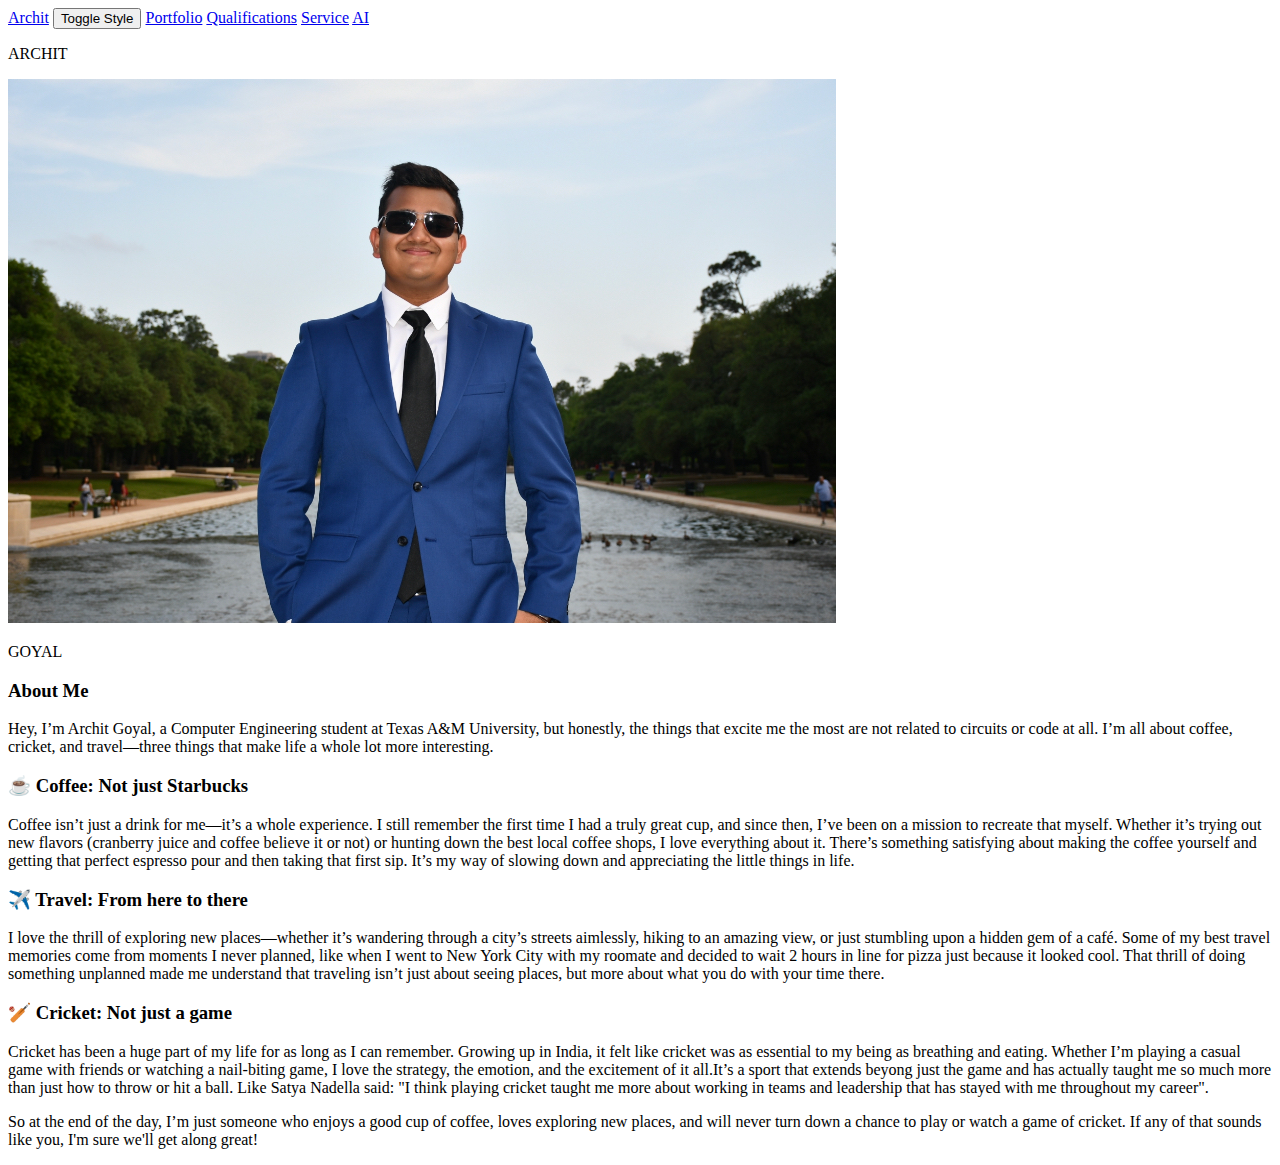
==== index.html @ 461efff4 "I also added an about me section, just updated the grammar too:" ====
<!DOCTYPE html>
<html>
<head>
    <!-- <link rel="stylesheet" href="style2.css"> -->
    <link id="mainStyleSheet" rel="stylesheet" href="style.css" />
</head>
<body class="index-body">
    <div class="index-navbar">
        <a href="index.html" class="index-logo">Archit</a>
        <button class="toggle-button" onclick="toggleStyleSheet()" type="button">Toggle Style</button>
        <a href="portfolio.html" class="index-pages">Portfolio</a>
        <a href="qualifications.html" class="index-pages">Qualifications</a>
        <a href="service.html" class="index-pages">Service</a>
        <a href="genai.html" class="index-pages">AI</a>
    </div>
    
    <div class="index-image-container">
        <p class="index-text">ARCHIT</p>
        <img src="IMG_1133.jpg" alt="Description of image">
        <p class="index-text">GOYAL</p>
    </div>

    <!-- <button onclick="toggleStyleSheet()" type="button">Toggle Style</button> -->

    <div class="index-about-me-section">
        <h3>About Me</h3>
        <p>
            Hey, I’m Archit Goyal, a Computer Engineering student at Texas A&M University, but honestly, the things that excite me the most are not related to circuits or code at all. I’m all about coffee, cricket, and travel—three things that make life a whole lot more interesting.
        </p>
        <h3>☕ Coffee: Not just Starbucks</h3>
        <p>
            Coffee isn’t just a drink for me—it’s a whole experience. I still remember the first time I had a truly great cup, and since then, I’ve been on a mission to recreate that myself. Whether it’s trying out new flavors (cranberry juice and coffee believe it or not) or hunting down the best local coffee shops, I love everything about it. There’s something satisfying about making the coffee yourself and getting that perfect espresso pour and then taking that first sip. It’s my way of slowing down and appreciating the little things in life.
        </p>
        <h3> ✈️ Travel: From here to there</h3>
        <p>
            I love the thrill of exploring new places—whether it’s wandering through a city’s streets aimlessly, hiking to an amazing view, or just stumbling upon a hidden gem of a café. Some of my best travel memories come from moments I never planned, like when I went to New York City with my roomate and decided to wait 2 hours in line for pizza just because it looked cool. That thrill of doing something unplanned made me understand that traveling isn’t just about seeing places, but more about what you do with your time there.
        </p>
        <h3>🏏 Cricket: Not just a game</h3>
        <p>
            
            Cricket has been a huge part of my life for as long as I can remember. Growing up in India, it felt like cricket was as essential to my being as breathing and eating. Whether I’m playing a casual game with friends or watching a nail-biting game, I love the strategy, the emotion, and the excitement of it all.It’s a sport that extends beyong just the game and has actually taught me so much more than just how to throw or hit a ball. Like Satya Nadella said: "I think playing cricket taught me more about working in teams and leadership that has stayed with me throughout my career".        </p>
        <p>
            So at the end of the day, I’m just someone who enjoys a good cup of coffee, loves exploring new places, and will never turn down a chance to play or watch a game of cricket. If any of that sounds like you, I'm sure we'll get along great!    
        </p>
    </div>

    <script src="test.js"></script>
</body>
</html>
---- style2.css ----
/* INDEX.HTML */
.index-body {
    margin: 0;
    height: 100vh;
    text-align: center;
    background-image: url('nebula.jpg'); 
    background-size: cover;
    background-position: center;
}

.index-navbar {
    position: fixed;
    top: 0;
    left: 0;
    width: 140px;
    height: 100vh; 
    padding: 10px 0;
    z-index: 1000;
    display: flex;
    flex-direction: column; 
    justify-content: flex-start; 
    align-items: center;
}

.index-pages {
    color: white;
    font-size: 25px;
    margin: 100px 0; 
    text-decoration: none;
    font-family: "Snell Roundhand", cursive;
}

.index-logo {
    color: white;
    font-size: 45px;
    position: absolute;
    top: 20px;
    left: 20px;
    text-decoration: none;
    font-family: "Snell Roundhand", cursive;
}

.index-image-container {
    display: flex;
    align-items: center;
    justify-content: center;
    margin-top: 100px;
}

.index-image-container img {
    max-width: 600px;
    max-height: 600px;
    height: auto;
    border-radius: 50%;
}

.index-text {
    color: white;
    font-size: 40px;
    margin: 0 20px;
    font-family: "Times New Roman", serif;
    text-shadow: 2px 2px 4px rgba(0, 0, 0, 0.5);
}

.index-about-me-section {
    margin-top: 50px;
    padding: 20px;
    background-color: rgba(255, 255, 255, 0.1);
    border-radius: 10px;
    max-width: 1400px;
    margin-left: auto;
    margin-right: auto;
    text-align: center;
    background-size: cover;
    background-position: center;
}

.index-about-me-section h2 {
    color: white;
    font-size: 35px;
    font-family: "Snell Roundhand", cursive;
    margin-bottom: 20px;
}

.index-about-me-section h3 {
    color: white;
    font-size: 25px;
    font-family: "Times New Roman", serif;
    margin-bottom: 20px;
}

.index-about-me-section p {
    color: white;
    font-size: 20px;
    font-family: "Times New Roman", serif;
    line-height: 1.6;
}

/* PORTFOLIO.HTML */
.portfolio-body {
    margin: 0;
    height: 100vh;
    text-align: center;
    font-family: 'Times New Roman', Times, serif, sans-serif;
    background-image: url('nebula.jpg'); 
    background-size: cover;
    background-position: center;
}

.portfolio-logo {
    color: white;
    font-size: 45px;
    position: absolute;
    top: 20px;
    left: 20px;
    text-decoration: none;
    font-family: "Snell Roundhand", cursive;
}

.portfolio-navbar {
    position: fixed;
    top: 0;
    left: 0;
    width: 140px;
    height: 100vh; 
    margin-top: 65px;
    z-index: 1000;
    display: flex;
    flex-direction: column; 
    justify-content: flex-start; 
    align-items: center;
}

.portfolio-pages {
    color: white;
    font-size: 25px;
    margin: 100px 0; 
    text-decoration: none;
    font-family: "Snell Roundhand", cursive;
}

.portfolio-collage {
    display: flex;
    flex-wrap: wrap; 
    margin-top: 100px;
    margin-left: 350px;
    margin-right: 75px;
}

.portfolio-square {
    width: 40%; 
    height: 40vh; 
    display: flex;
    justify-content: center;
    align-items: center;
    color: white;
    font-size: 20px;
    background-color: rgba(255, 255, 255, 0.035);
    overflow: hidden;
}
.portfolio-square img {
    width: 100%;
    height: 100%;
    object-fit: cover;
}

.portfolio-projects-title {
    color: white;
    font-size: 40px;
    font-family: "Snell Roundhand", cursive;
    margin-top: 100px;
    margin-bottom: 20px;
    text-align: center;
    width: 100%;
    text-shadow: 2px 2px 4px rgba(0, 0, 0, 0.5);
}

/* QUALIFICATIONS.HTML */
.qualifications-body {
    margin: 0;
    height: 100vh;
    display: flex;
    font-family: Arial, sans-serif;
    background-image: url('nebula.jpg');
    background-size: cover;
    background-position: center;
    flex-direction: row-reverse; 
}

.qualifications-left-side {
    flex: 1;
    padding: 20px;
    overflow-y: auto;
}

.qualifications-right-side {
    flex: 1;
    background-color: #000000;
    padding-top: 0px;
    display: flex;
    align-items: center;
    justify-content: center;
    margin-left: 200px;
    margin-right: 40px;}

.qualifications-navbar {
    position: fixed;
    top: 0;
    left: 0;
    width: 140px;
    /* margin-top: 65px; */
    height: 100vh; 
    z-index: 1000;
    display: flex;
    flex-direction: column; 
    justify-content: flex-start; 
    align-items: center;
}

.qualifications-pages {
    color: white;
    font-size: 25px;
    margin: 50px 0; 
    text-decoration: none;
    font-family: "Snell Roundhand", cursive;
}

.qualifications-logo {
    color: white;
    font-size: 45px;
    position: fixed;
    top: 20px;
    left: 20px;
    text-decoration: none;
    font-family: "Snell Roundhand", cursive;
    z-index: 9999;
}

.qualifications-iframe {
    width: 100%;
    height: 100vh;
    border: none;
}

.qualifications-left-side h1 {
    font-size: 32px;
    margin-bottom: 20px;
    color: #fffdd0;
    text-align: center;
}

.qualifications-left-side h2 {
    font-size: 24px;
    margin-top: 30px;
    margin-bottom: 10px;
    color: #fffdd0;
    padding-bottom: 5px;
    
}

.qualifications-left-side p {
    font-size: 16px;
    line-height: 1.6;
    color: #fffdd0;
}

.qualifications-left-side ul {
    list-style-type: none;
    padding: 0;
}

.qualifications-left-side ul li {
    margin-bottom: 10px;
    font-size: 16px;
    color: #FFFDD0;

}

.qualifications-left-side ul li strong {
    color: #FFFDD0;
}

/* SERVICE.HTML */
.service-body {
    margin: 0;
    height: 100vh;
    text-align: center;
    font-family: 'Times New Roman', Times, serif, sans-serif;
    background-image: url('nebula.jpg');
    background-size: cover;
    background-position: center;
}

.service-logo {
    color: white;
    font-size: 45px;
    position: absolute;
    top: 20px;
    left: 20px;
    text-decoration: none;
    font-family: "Snell Roundhand", cursive;
}

.service-navbar {
    position: fixed;
    top: 0;
    left: 0;
    width: 140px;
    height: 100vh; 
    padding: 10px 0;
    z-index: 1000;
    margin-top: 100px;
    display: flex;
    flex-direction: column; 
    justify-content: flex-start; 
    align-items: center;
}

.service-pages {
    color: white;
    font-size: 25px;
    margin: 100px 0; 
    text-decoration: none;
    font-family: "Snell Roundhand", cursive;
}

.service-collage {
    display: flex;
    flex-wrap: wrap; 
    margin-top: 100px;
    margin-left: 350px;
    margin-right: 75px;
}

.service-square {
    width: 40%; 
    height: 40vh;
    display: flex;
    justify-content: center;
    align-items: center;
    color: white;
    font-size: 20px;
    background-color: rgba(255, 255, 255, 0.035);
    overflow: hidden;
}

.service-square img {
    width: 100%;
    height: 100%;
    object-fit: cover;
}

.service-square img {
    width: 100%;
    height: 100%;
    object-fit: cover;
}

.service-title {
    color: white;
    font-size: 40px;
    font-family: "Snell Roundhand", cursive;
    margin-top: 100px;
    margin-bottom: 20px;
    text-align: center;
    width: 100%;
}

/* GENAI.HTML */
.gen_ai-body {
    font-family: 'Arial', sans-serif;
    max-width: 1200px;
    margin: 0 auto;
    padding: 20px;
    background: linear-gradient(135deg, #f5f5f5 0%, #e0e0e0 100%);
    color: #2c1810;
}

.gen_ai-archit-logo {
    color: #4a2c2a;
    font-size: 45px;
    position: absolute;
    top: 25px;
    left: 20px;
    text-decoration: none;
    font-family: "Snell Roundhand", cursive;
}

.gen_ai-header {
    display: flex;
    justify-content: space-between;
    align-items: center;
    margin-bottom: 40px;
    height: 300px;
    position: relative;
}

.gen_ai-left-title {
    font-size: 4em;
    color: #4a2c2a;
    margin-left: 50px;
    text-shadow: 2px 2px 4px rgba(0,0,0,0.2);
}

.gen_ai-center-content {
    position: relative;
    width: 300px;
    height: 300px;
    display: flex;
    justify-content: center;
    align-items: center;
}

.gen_ai-logo {
    width: 200px;
    height: 200px;
    background: #654321;
    border-radius: 50%;
    display: flex;
    justify-content: center;
    align-items: center;
    box-shadow: 0 0 20px rgba(0,0,0,0.2);
    position: relative;
}

.gen_ai-logo img {
    width: 80%;
    height: 80%;
    border-radius: 50%;
}

.gen_ai-around-text {
    position: absolute;
    width: 100%;
    height: 100%;
    animation: rotate 10s linear infinite;
}

.gen_ai-around-text span {
    position: absolute;
    left: 50%;
    top: 0;
    transform-origin: 0 100px;
    font-size: 1.2em;
    color: #ffffff;
    font-weight: bold;
}

@keyframes rotate {
    from { transform: rotate(0deg); }
    to { transform: rotate(360deg); }
}

.gen_ai-right-title {
    font-size: 4em;
    color: #4a2c2a;
    margin-right: 50px;
    text-shadow: 2px 2px 4px rgba(0,0,0,0.2);
}

.gen_ai-map-container {
    position: relative;
    width: 100%;
    background: linear-gradient(135deg, #ffffff 0%, #f8f8f8 100%);
    padding: 30px;
    border-radius: 15px;
    box-shadow: 0 4px 20px rgba(0,0,0,0.1);
}

.gen_ai-map {
    width: 100%;
    height: 600px;
    border-radius: 10px;
    overflow: hidden;
    position: relative;
}

.gen_ai-map img {
    width: 100%;
    height: 100%;
    object-fit: cover;
}

.gen_ai-country {
    position: absolute;
    width: 12px;
    height: 12px;
    background: #8b4513;
    border-radius: 50%;
    cursor: pointer;
    transition: transform 0.3s, box-shadow 0.3s;
    box-shadow: 0 2px 5px rgba(0,0,0,0.2);
}

.gen_ai-country:hover {
    transform: scale(1.5);
    box-shadow: 0 4px 10px rgba(0,0,0,0.3);
}

.gen_ai-info-box {
    display: none;
    position: absolute;
    background: linear-gradient(135deg, #ffffff 0%, #f8f8f8 100%);
    padding: 15px;
    border-radius: 10px;
    box-shadow: 0 4px 15px rgba(0,0,0,0.15);
    max-width: 300px;
    z-index: 100;
    border: 2px solid #8b4513;
    font-size: 14px;
}

.gen_ai-info-box h3 {
    margin-top: 0;
    color: #4a2c2a;
    font-size: 1.2em;
    margin-bottom: 10px;
    border-bottom: 2px solid #8b4513;
    padding-bottom: 5px;
}

.gen_ai-info-box p {
    margin-bottom: 0;
    line-height: 1.4;
    color: #2c1810;
}

.gen_ai-prompt-instructions {
    margin-top: 40px;
    padding: 20px;
    background: linear-gradient(135deg, #ffffff 0%, #f8f8f8 100%);
    border-radius: 15px;
    box-shadow: 0 4px 20px rgba(0,0,0,0.1);
    border: 2px solid #8b4513;
}

.gen_ai-prompt-instructions h3 {
    margin-top: 0;
    color: #4a2c2a;
    font-size: 1.5em;
    margin-bottom: 15px;
    border-bottom: 2px solid #8b4513;
    padding-bottom: 10px;
}

.gen_ai-prompt-instructions ul {
    margin: 0;
    padding-left: 20px;
}

.gen_ai-prompt-instructions ul li {
    margin-bottom: 10px;
    font-size: 16px;
    line-height: 1.6;
    color: #2c1810;
}
.toggle-button {
    position: fixed;
    top: 20px;
    right: 20px;
    background-color: #fff;
    border: none;
    border-radius: 20px;
    padding: 10px 20px;
    cursor: pointer;
    font-size: 16px;
    font-family: "Snell Roundhand", cursive;
    box-shadow: 0 2px 5px rgba(0, 0, 0, 0.2);
    transition: background-color 0.3s;
}

.toggle-button:hover {
    background-color: #f0f0f0;
}
---- style.css ----
/* INDEX.HTML */
.index-body {
    margin: 0;
    height: 100vh;
    background-color: rgb(3, 3, 54);
    text-align: center;
}

.index-navbar {
    position: fixed;
    top: 0;
    left: 0;
    width: 100%;
    background-color: rgb(3, 3, 54);
    padding: 10px 0;
    z-index: 1000;
    display: flex;
    justify-content: center;
    align-items: center;
}

.index-pages {
    color: white;
    font-size: 25px;
    margin: 0 15px;
    text-decoration: none;
    font-family: "Snell Roundhand", cursive;
}

.index-logo {
    color: white;
    font-size: 45px;
    position: absolute;
    top: 20px;
    left: 20px;
    text-decoration: none;
    font-family: "Snell Roundhand", cursive;
}

.index-image-container {
    display: flex;
    align-items: center;
    justify-content: center;
    margin-top: 100px;
}

.index-image-container img {
    max-width: 600px;
    max-height: 600px;
    height: auto;
}

.index-text {
    color: white;
    font-size: 40px;
    margin: 0 20px;
    font-family: "Times New Roman", serif;
}


.index-about-me-section {
    margin-top: 50px;
    padding: 20px;
    background-color: rgba(255, 255, 255, 0.1);
    border-radius: 10px;
    max-width: 800px;
    margin-left: auto;
    margin-right: auto;
    text-align: center;
}

.index-about-me-section h2 {
    color: white;
    font-size: 35px;
    font-family: "Snell Roundhand", cursive;
    margin-bottom: 20px;
}

.index-about-me-section h3 {
    color: white;
    font-size: 25px;
    font-family: "Times New Roman", serif;
    margin-bottom: 20px;
}

.index-about-me-section p {
    color: white;
    font-size: 20px;
    font-family: "Times New Roman", serif;
    line-height: 1.6;
}


/* PORTFOLIO.HTML */
.portfolio-body {
    margin: 0;
    height: 100vh;
    background-color: rgb(3, 3, 54);
    text-align: center;
    font-family: 'Times New Roman', Times, serif, sans-serif;
}

.portfolio-logo {
    color: white;
    font-size: 45px;
    position: absolute;
    top: 20px;
    left: 20px;
    text-decoration: none;
    font-family: "Snell Roundhand", cursive;
}

.portfolio-pages {
    color: white;
    font-size: 25px;
    margin: 15px;
    text-decoration: none;
    font-family: "Snell Roundhand", cursive;
}

.portfolio-navbar {
    position: absolute;
    top: 20px;
    left: 50%;
    transform: translateX(-50%);
    display: flex;
    justify-content: center;
    align-items: center;
}

.portfolio-collage {
    display: flex;
    flex-wrap: wrap;
    justify-content: center;
    align-items: center;
    margin-top: 100px;
}

.portfolio-square {
    width: 30%;
    height: 30vh;
    display: flex;
    justify-content: center;
    align-items: center;
    color: white;
    font-size: 20px;
    background-color: rgba(255, 255, 255, 0.1);
    overflow: hidden;
}

.portfolio-square img {
    width: 100%;
    height: 100%;
    object-fit: cover;
}

.portfolio-projects-title {
    color: white;
    font-size: 40px;
    font-family: "Snell Roundhand", cursive;
    margin-top: 100px;
    margin-bottom: 20px;
    text-align: center;
    width: 100%;
}

/* QUALIFICATIONS.HTML */
.qualifications-body {
    margin: 0;
    height: 100vh;
    background-color: rgb(3, 3, 54);
    display: flex;
    font-family: Arial, sans-serif;
}

.qualifications-left-side {
    flex: 1;
    background-color: rgb(3, 3, 54);
    padding: 20px;
    color: white;
    overflow-y: auto;
}

.qualifications-right-side {
    flex: 1;
    background-color: #FFFDD0;
    padding-top: 35px;
    margin: 0 0 0 0;
    margin-top: 30 p;
    display: flex;
    align-items: center;
    justify-content: center;
}

.qualifications-navbar {
    position: fixed;
    top: 0;
    left: 0;
    width: 100%;
    background-color: rgb(3, 3, 54);
    padding: 10px 0;
    z-index: 1000;
    display: flex;
    justify-content: center;
    align-items: center;
}

.qualifications-pages {
    color: white;
    font-size: 25px;
    margin: 0 15px;
    text-decoration: none;
    font-family: "Snell Roundhand", cursive;
}

.qualifications-logo {
    color: white;
    font-size: 45px;
    position: fixed;
    top: 20px;
    left: 20px;
    text-decoration: none;
    font-family: "Snell Roundhand", cursive;
    z-index: 1001;
}

.qualifications-iframe {
    width: 100%;
    height: 100vh;
    border: none;
}

.qualifications-left-side h1 {
    font-size: 32px;
    margin-bottom: 20px;
    color: #FFFDD0;
    text-align: center;
}

.qualifications-left-side h2 {
    font-size: 24px;
    margin-top: 30px;
    margin-bottom: 10px;
    color: #FFFDD0;
    border-bottom: 2px solid #FFFDD0;
    padding-bottom: 5px;
}

.qualifications-left-side p {
    font-size: 16px;
    line-height: 1.6;
    color: white;
}

.qualifications-left-side ul {
    list-style-type: none;
    padding: 0;
}

.qualifications-left-side ul li {
    margin-bottom: 10px;
    font-size: 16px;
    color: white;
}

.qualifications-left-side ul li strong {
    color: #FFFDD0;
}

/* SERVICE.HTML */
.service-body {
    margin: 0;
    height: 100vh;
    background-color: rgb(3, 3, 54);
    text-align: center;
    font-family: 'Times New Roman', Times, serif, sans-serif;
}

.service-logo {
    color: white;
    font-size: 45px;
    position: absolute;
    top: 20px;
    left: 20px;
    text-decoration: none;
    font-family: "Snell Roundhand", cursive;
}

.service-pages {
    color: white;
    font-size: 25px;
    margin: 15px;
    text-decoration: none;
    font-family: "Snell Roundhand", cursive;
}

.service-navbar {
    position: absolute;
    top: 20px;
    left: 50%;
    transform: translateX(-50%);
    display: flex;
    justify-content: center;
    align-items: center;
}

.service-collage {
    display: flex;
    flex-wrap: wrap;
    justify-content: center;
    align-items: center;
    margin-top: 150px;
}

.service-square {
    width: 30%;
    height: 30vh;
    display: flex;
    justify-content: center;
    align-items: center;
    color: white;
    font-size: 20px;
    background-color: rgba(255, 255, 255, 0.1);
    overflow: hidden;
}

.service-square img {
    width: 100%;
    height: 100%;
    object-fit: cover;
}

.service-title {
    color: white;
    font-size: 40px;
    font-family: "Snell Roundhand", cursive;
    margin-top: 100px;
    margin-bottom: 20px;
    text-align: center;
    width: 100%;
}

/* GENAI.HTML */
.gen_ai-body {
    font-family: 'Arial', sans-serif;
    max-width: 1200px;
    margin: 0 auto;
    padding: 20px;
    background: linear-gradient(135deg, #f5f5f5 0%, #e0e0e0 100%);
    color: #2c1810;
}

.gen_ai-archit-logo {
    color: #4a2c2a;
    font-size: 45px;
    position: absolute;
    top: 25px;
    left: 20px;
    text-decoration: none;
    font-family: "Snell Roundhand", cursive;
}

.gen_ai-header {
    display: flex;
    justify-content: space-between;
    align-items: center;
    margin-bottom: 40px;
    height: 300px;
    position: relative;
}

.gen_ai-left-title {
    font-size: 4em;
    color: #4a2c2a;
    margin-left: 50px;
    text-shadow: 2px 2px 4px rgba(0,0,0,0.2);
}

.gen_ai-center-content {
    position: relative;
    width: 300px;
    height: 300px;
    display: flex;
    justify-content: center;
    align-items: center;
}

.gen_ai-logo {
    width: 200px;
    height: 200px;
    background: #654321;
    border-radius: 50%;
    display: flex;
    justify-content: center;
    align-items: center;
    box-shadow: 0 0 20px rgba(0,0,0,0.2);
    position: relative;
}

.gen_ai-logo img {
    width: 80%;
    height: 80%;
    border-radius: 50%;
}

.gen_ai-around-text {
    position: absolute;
    width: 100%;
    height: 100%;
    animation: rotate 10s linear infinite;
}

.gen_ai-around-text span {
    position: absolute;
    left: 50%;
    top: 0;
    transform-origin: 0 100px;
    font-size: 1.2em;
    color: #ffffff;
    font-weight: bold;
}

@keyframes rotate {
    from { transform: rotate(0deg); }
    to { transform: rotate(360deg); }
}

.gen_ai-right-title {
    font-size: 4em;
    color: #4a2c2a;
    margin-right: 50px;
    text-shadow: 2px 2px 4px rgba(0,0,0,0.2);
}

.gen_ai-map-container {
    position: relative;
    width: 100%;
    background: linear-gradient(135deg, #ffffff 0%, #f8f8f8 100%);
    padding: 30px;
    border-radius: 15px;
    box-shadow: 0 4px 20px rgba(0,0,0,0.1);
}

.gen_ai-map {
    width: 100%;
    height: 600px;
    border-radius: 10px;
    overflow: hidden;
    position: relative;
}

.gen_ai-map img {
    width: 100%;
    height: 100%;
    object-fit: cover;
}

.gen_ai-country {
    position: absolute;
    width: 12px;
    height: 12px;
    background: #8b4513;
    border-radius: 50%;
    cursor: pointer;
    transition: transform 0.3s, box-shadow 0.3s;
    box-shadow: 0 2px 5px rgba(0,0,0,0.2);
}

.gen_ai-country:hover {
    transform: scale(1.5);
    box-shadow: 0 4px 10px rgba(0,0,0,0.3);
}

.gen_ai-info-box {
    display: none;
    position: absolute;
    background: linear-gradient(135deg, #ffffff 0%, #f8f8f8 100%);
    padding: 15px;
    border-radius: 10px;
    box-shadow: 0 4px 15px rgba(0,0,0,0.15);
    max-width: 300px;
    z-index: 100;
    border: 2px solid #8b4513;
    font-size: 14px;
}

.gen_ai-info-box h3 {
    margin-top: 0;
    color: #4a2c2a;
    font-size: 1.2em;
    margin-bottom: 10px;
    border-bottom: 2px solid #8b4513;
    padding-bottom: 5px;
}

.gen_ai-info-box p {
    margin-bottom: 0;
    line-height: 1.4;
    color: #2c1810;
}

.gen_ai-prompt-instructions {
    margin-top: 40px;
    padding: 20px;
    background: linear-gradient(135deg, #ffffff 0%, #f8f8f8 100%);
    border-radius: 15px;
    box-shadow: 0 4px 20px rgba(0,0,0,0.1);
    border: 2px solid #8b4513;
}

.gen_ai-prompt-instructions h3 {
    margin-top: 0;
    color: #4a2c2a;
    font-size: 1.5em;
    margin-bottom: 15px;
    border-bottom: 2px solid #8b4513;
    padding-bottom: 10px;
}

.gen_ai-prompt-instructions ul {
    margin: 0;
    padding-left: 20px;
}

.gen_ai-prompt-instructions ul li {
    margin-bottom: 10px;
    font-size: 16px;
    line-height: 1.6;
    color: #2c1810;
}
.toggle-button {
    position: fixed;
    top: 20px;
    right: 20px;
    cursor: pointer;
    font-family: "Snell Roundhand", cursive;
    font-size: 15px;
}

.toggle-button:hover {
    background-color: #f0f0f0;
}
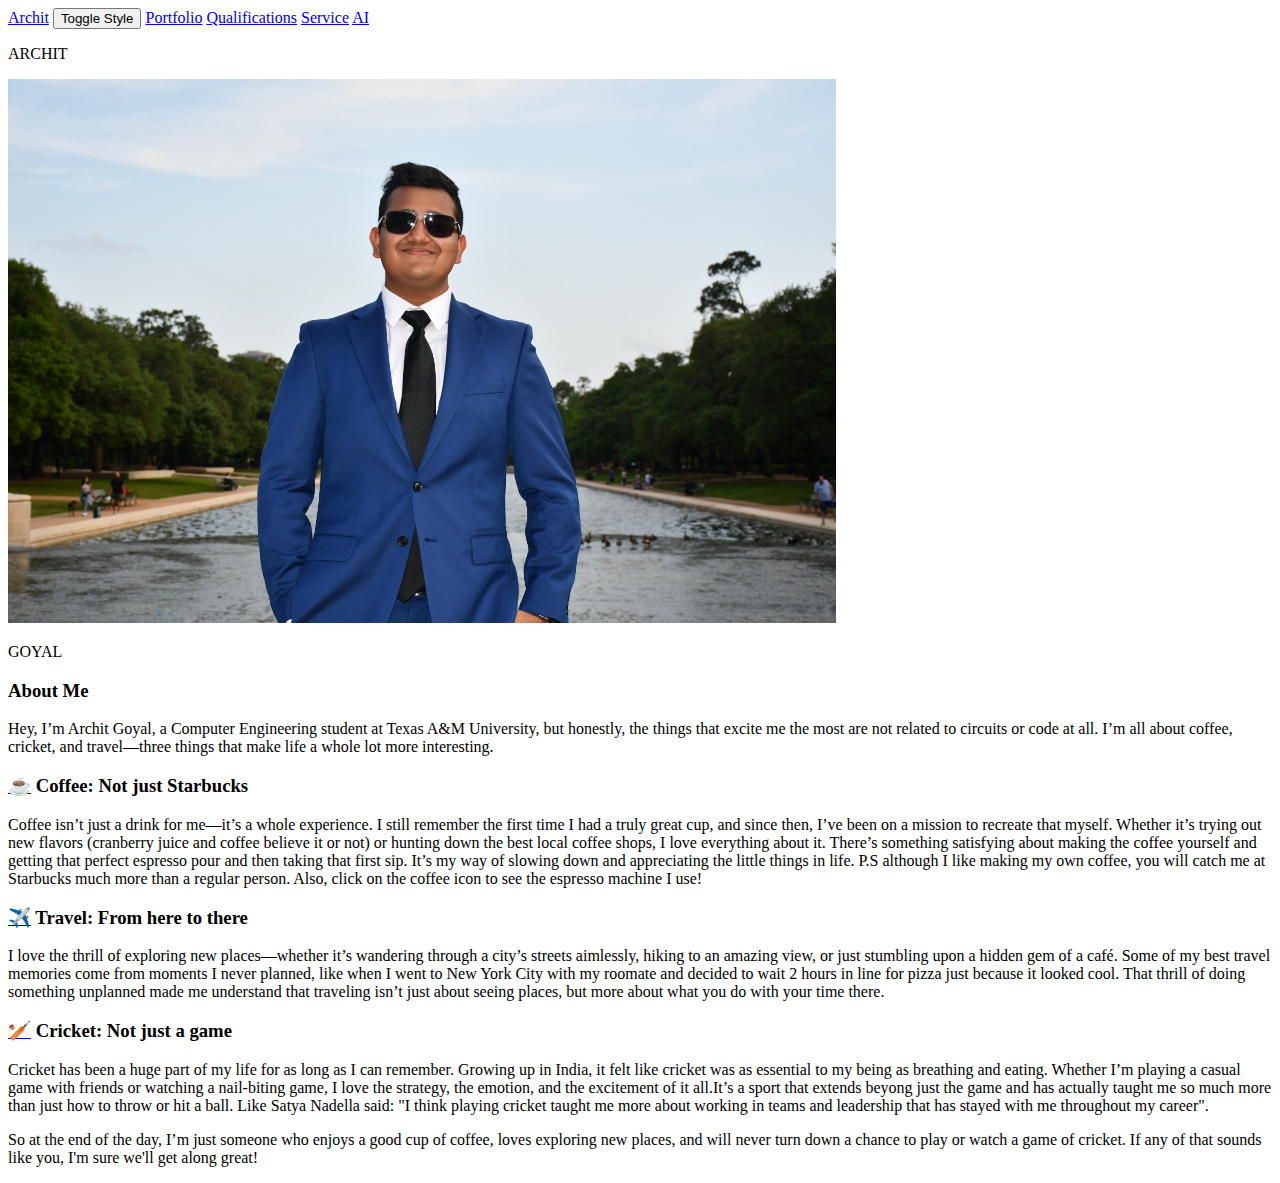
==== commit af0b90ca: "added a link to espresso machine and fixed coffee para" ====
--- a/index.html
+++ b/index.html
@@ -27,15 +27,15 @@
         <p>
             Hey, I’m Archit Goyal, a Computer Engineering student at Texas A&M University, but honestly, the things that excite me the most are not related to circuits or code at all. I’m all about coffee, cricket, and travel—three things that make life a whole lot more interesting.
         </p>
-        <h3>☕ Coffee: Not just Starbucks</h3>
+        <h3><a href="https://www.amazon.com/SUMSATY-Espresso-Stainless-Cappuccino-Machiato/dp/B0B6R6CKMK">☕</a> Coffee: Not just Starbucks</h3>
         <p>
-            Coffee isn’t just a drink for me—it’s a whole experience. I still remember the first time I had a truly great cup, and since then, I’ve been on a mission to recreate that myself. Whether it’s trying out new flavors (cranberry juice and coffee believe it or not) or hunting down the best local coffee shops, I love everything about it. There’s something satisfying about making the coffee yourself and getting that perfect espresso pour and then taking that first sip. It’s my way of slowing down and appreciating the little things in life.
+            Coffee isn’t just a drink for me—it’s a whole experience. I still remember the first time I had a truly great cup, and since then, I’ve been on a mission to recreate that myself. Whether it’s trying out new flavors (cranberry juice and coffee believe it or not) or hunting down the best local coffee shops, I love everything about it. There’s something satisfying about making the coffee yourself and getting that perfect espresso pour and then taking that first sip. It’s my way of slowing down and appreciating the little things in life. P.S although I like making my own coffee, you will catch me at Starbucks much more than a regular person. Also, click on the coffee icon to see the espresso machine I use!
         </p>
-        <h3> ✈️ Travel: From here to there</h3>
+        <h3><a href="https://www.starbucks.com/">✈️</a> Travel: From here to there</h3>
         <p>
             I love the thrill of exploring new places—whether it’s wandering through a city’s streets aimlessly, hiking to an amazing view, or just stumbling upon a hidden gem of a café. Some of my best travel memories come from moments I never planned, like when I went to New York City with my roomate and decided to wait 2 hours in line for pizza just because it looked cool. That thrill of doing something unplanned made me understand that traveling isn’t just about seeing places, but more about what you do with your time there.
         </p>
-        <h3>🏏 Cricket: Not just a game</h3>
+        <h3><a href="https://www.starbucks.com/">🏏</a> Cricket: Not just a game</h3>
         <p>
             
             Cricket has been a huge part of my life for as long as I can remember. Growing up in India, it felt like cricket was as essential to my being as breathing and eating. Whether I’m playing a casual game with friends or watching a nail-biting game, I love the strategy, the emotion, and the excitement of it all.It’s a sport that extends beyong just the game and has actually taught me so much more than just how to throw or hit a ball. Like Satya Nadella said: "I think playing cricket taught me more about working in teams and leadership that has stayed with me throughout my career".        </p>
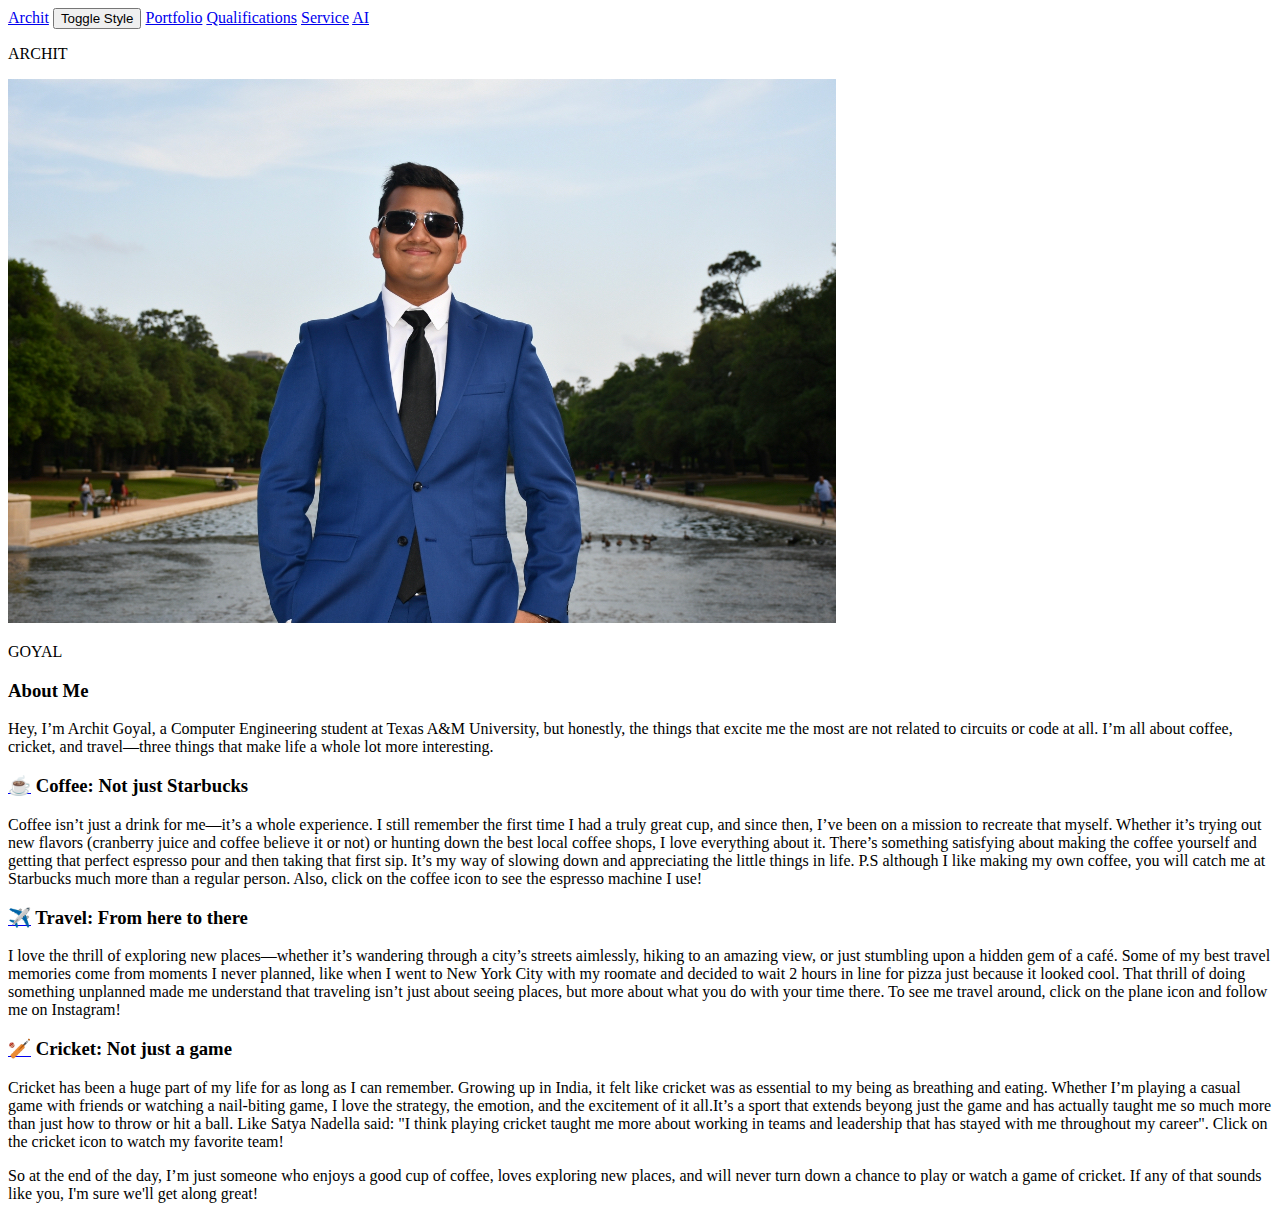
==== commit 2c893ea2: "added links and descriptions for the cricket and travel portions" ====
--- a/index.html
+++ b/index.html
@@ -31,14 +31,14 @@
         <p>
             Coffee isn’t just a drink for me—it’s a whole experience. I still remember the first time I had a truly great cup, and since then, I’ve been on a mission to recreate that myself. Whether it’s trying out new flavors (cranberry juice and coffee believe it or not) or hunting down the best local coffee shops, I love everything about it. There’s something satisfying about making the coffee yourself and getting that perfect espresso pour and then taking that first sip. It’s my way of slowing down and appreciating the little things in life. P.S although I like making my own coffee, you will catch me at Starbucks much more than a regular person. Also, click on the coffee icon to see the espresso machine I use!
         </p>
-        <h3><a href="https://www.starbucks.com/">✈️</a> Travel: From here to there</h3>
+        <h3><a href="https://www.instagram.com/thearchitgoyalll/?hl=en">✈️</a> Travel: From here to there</h3>
         <p>
-            I love the thrill of exploring new places—whether it’s wandering through a city’s streets aimlessly, hiking to an amazing view, or just stumbling upon a hidden gem of a café. Some of my best travel memories come from moments I never planned, like when I went to New York City with my roomate and decided to wait 2 hours in line for pizza just because it looked cool. That thrill of doing something unplanned made me understand that traveling isn’t just about seeing places, but more about what you do with your time there.
+            I love the thrill of exploring new places—whether it’s wandering through a city’s streets aimlessly, hiking to an amazing view, or just stumbling upon a hidden gem of a café. Some of my best travel memories come from moments I never planned, like when I went to New York City with my roomate and decided to wait 2 hours in line for pizza just because it looked cool. That thrill of doing something unplanned made me understand that traveling isn’t just about seeing places, but more about what you do with your time there. To see me travel around, click on the plane icon and follow me on Instagram! 
         </p>
-        <h3><a href="https://www.starbucks.com/">🏏</a> Cricket: Not just a game</h3>
+        <h3><a href="https://www.bcci.tv/">🏏</a> Cricket: Not just a game</h3>
         <p>
             
-            Cricket has been a huge part of my life for as long as I can remember. Growing up in India, it felt like cricket was as essential to my being as breathing and eating. Whether I’m playing a casual game with friends or watching a nail-biting game, I love the strategy, the emotion, and the excitement of it all.It’s a sport that extends beyong just the game and has actually taught me so much more than just how to throw or hit a ball. Like Satya Nadella said: "I think playing cricket taught me more about working in teams and leadership that has stayed with me throughout my career".        </p>
+            Cricket has been a huge part of my life for as long as I can remember. Growing up in India, it felt like cricket was as essential to my being as breathing and eating. Whether I’m playing a casual game with friends or watching a nail-biting game, I love the strategy, the emotion, and the excitement of it all.It’s a sport that extends beyong just the game and has actually taught me so much more than just how to throw or hit a ball. Like Satya Nadella said: "I think playing cricket taught me more about working in teams and leadership that has stayed with me throughout my career". Click on the cricket icon to watch my favorite team! </p>
         <p>
             So at the end of the day, I’m just someone who enjoys a good cup of coffee, loves exploring new places, and will never turn down a chance to play or watch a game of cricket. If any of that sounds like you, I'm sure we'll get along great!    
         </p>
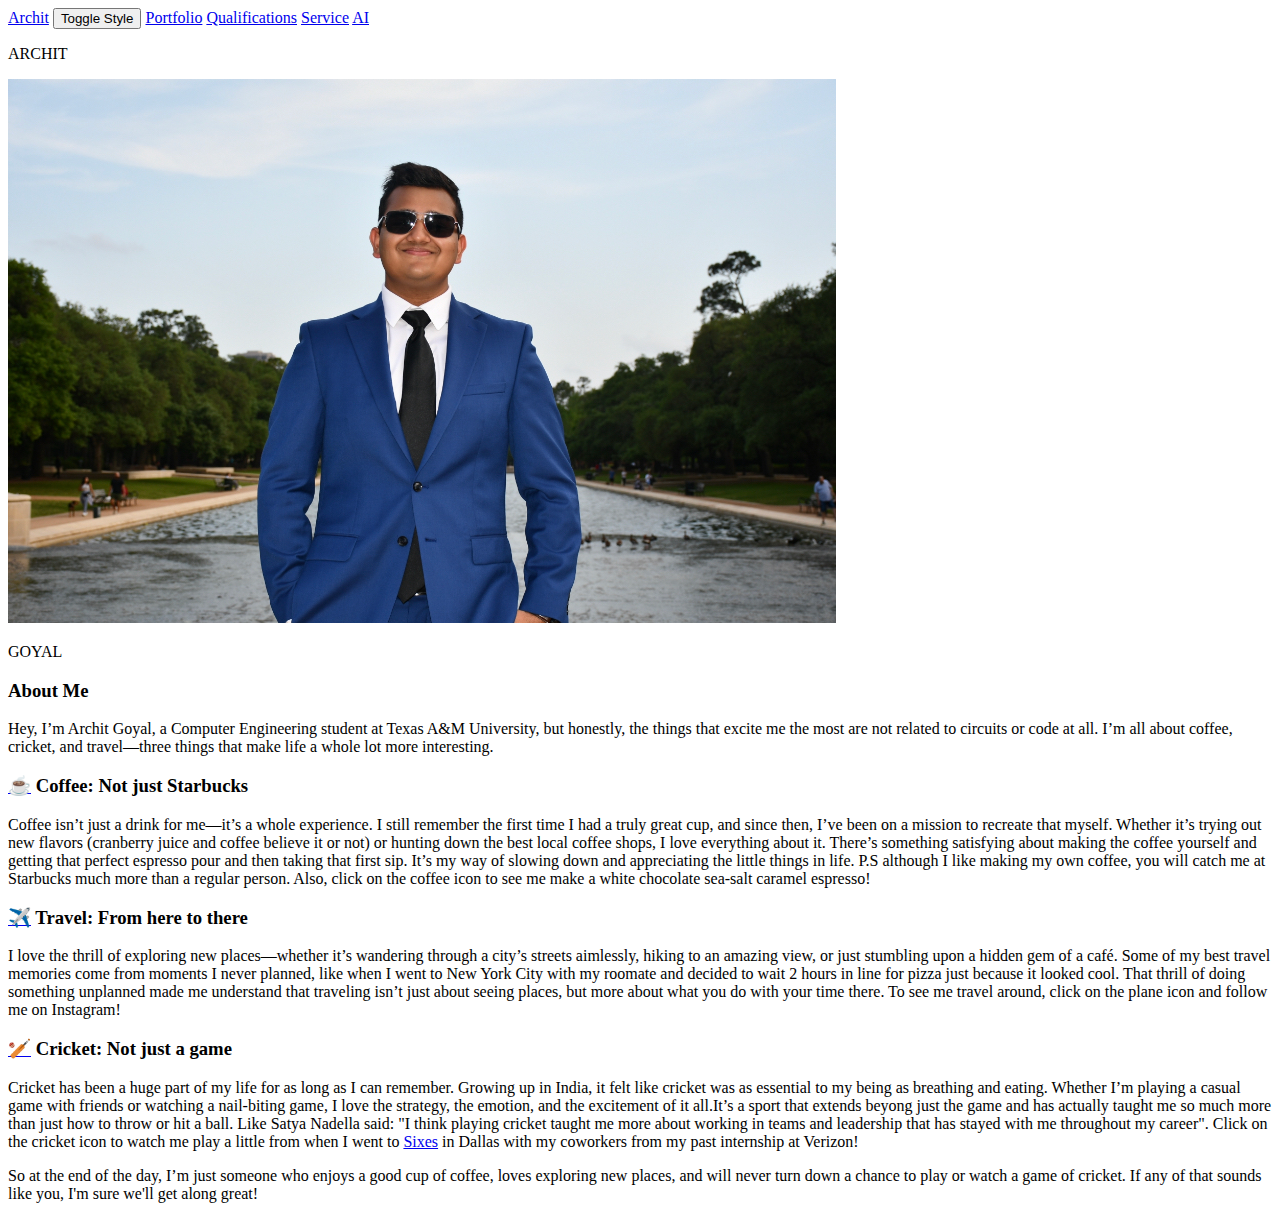
==== commit 1652ef0b: "added personalized vids to cricket" ====
--- a/index.html
+++ b/index.html
@@ -27,18 +27,18 @@
         <p>
             Hey, I’m Archit Goyal, a Computer Engineering student at Texas A&M University, but honestly, the things that excite me the most are not related to circuits or code at all. I’m all about coffee, cricket, and travel—three things that make life a whole lot more interesting.
         </p>
-        <h3><a href="https://www.amazon.com/SUMSATY-Espresso-Stainless-Cappuccino-Machiato/dp/B0B6R6CKMK">☕</a> Coffee: Not just Starbucks</h3>
+        <h3><a href="https://drive.google.com/file/d/1conn5EDStlwtukKr1Ay4EbEiVSvpVfpa/view?usp=sharing">☕</a> Coffee: Not just Starbucks</h3>
         <p>
-            Coffee isn’t just a drink for me—it’s a whole experience. I still remember the first time I had a truly great cup, and since then, I’ve been on a mission to recreate that myself. Whether it’s trying out new flavors (cranberry juice and coffee believe it or not) or hunting down the best local coffee shops, I love everything about it. There’s something satisfying about making the coffee yourself and getting that perfect espresso pour and then taking that first sip. It’s my way of slowing down and appreciating the little things in life. P.S although I like making my own coffee, you will catch me at Starbucks much more than a regular person. Also, click on the coffee icon to see the espresso machine I use!
+            Coffee isn’t just a drink for me—it’s a whole experience. I still remember the first time I had a truly great cup, and since then, I’ve been on a mission to recreate that myself. Whether it’s trying out new flavors (cranberry juice and coffee believe it or not) or hunting down the best local coffee shops, I love everything about it. There’s something satisfying about making the coffee yourself and getting that perfect espresso pour and then taking that first sip. It’s my way of slowing down and appreciating the little things in life. P.S although I like making my own coffee, you will catch me at Starbucks much more than a regular person. Also, click on the coffee icon to see me make a white chocolate sea-salt caramel espresso!
         </p>
         <h3><a href="https://www.instagram.com/thearchitgoyalll/?hl=en">✈️</a> Travel: From here to there</h3>
         <p>
             I love the thrill of exploring new places—whether it’s wandering through a city’s streets aimlessly, hiking to an amazing view, or just stumbling upon a hidden gem of a café. Some of my best travel memories come from moments I never planned, like when I went to New York City with my roomate and decided to wait 2 hours in line for pizza just because it looked cool. That thrill of doing something unplanned made me understand that traveling isn’t just about seeing places, but more about what you do with your time there. To see me travel around, click on the plane icon and follow me on Instagram! 
         </p>
-        <h3><a href="https://www.bcci.tv/">🏏</a> Cricket: Not just a game</h3>
+        <h3><a href="https://drive.google.com/file/d/1qnCRuxMhnIvbZvA7OS--y662_W_ZivZG/view?usp=sharing">🏏</a> Cricket: Not just a game</h3>
         <p>
             
-            Cricket has been a huge part of my life for as long as I can remember. Growing up in India, it felt like cricket was as essential to my being as breathing and eating. Whether I’m playing a casual game with friends or watching a nail-biting game, I love the strategy, the emotion, and the excitement of it all.It’s a sport that extends beyong just the game and has actually taught me so much more than just how to throw or hit a ball. Like Satya Nadella said: "I think playing cricket taught me more about working in teams and leadership that has stayed with me throughout my career". Click on the cricket icon to watch my favorite team! </p>
+            Cricket has been a huge part of my life for as long as I can remember. Growing up in India, it felt like cricket was as essential to my being as breathing and eating. Whether I’m playing a casual game with friends or watching a nail-biting game, I love the strategy, the emotion, and the excitement of it all.It’s a sport that extends beyong just the game and has actually taught me so much more than just how to throw or hit a ball. Like Satya Nadella said: "I think playing cricket taught me more about working in teams and leadership that has stayed with me throughout my career". Click on the cricket icon to watch me play a little from when I went to <a href="https://sixescricket.com/en-US/social-cricket">Sixes</a> in Dallas with my coworkers from my past internship at Verizon!</p>
         <p>
             So at the end of the day, I’m just someone who enjoys a good cup of coffee, loves exploring new places, and will never turn down a chance to play or watch a game of cricket. If any of that sounds like you, I'm sure we'll get along great!    
         </p>
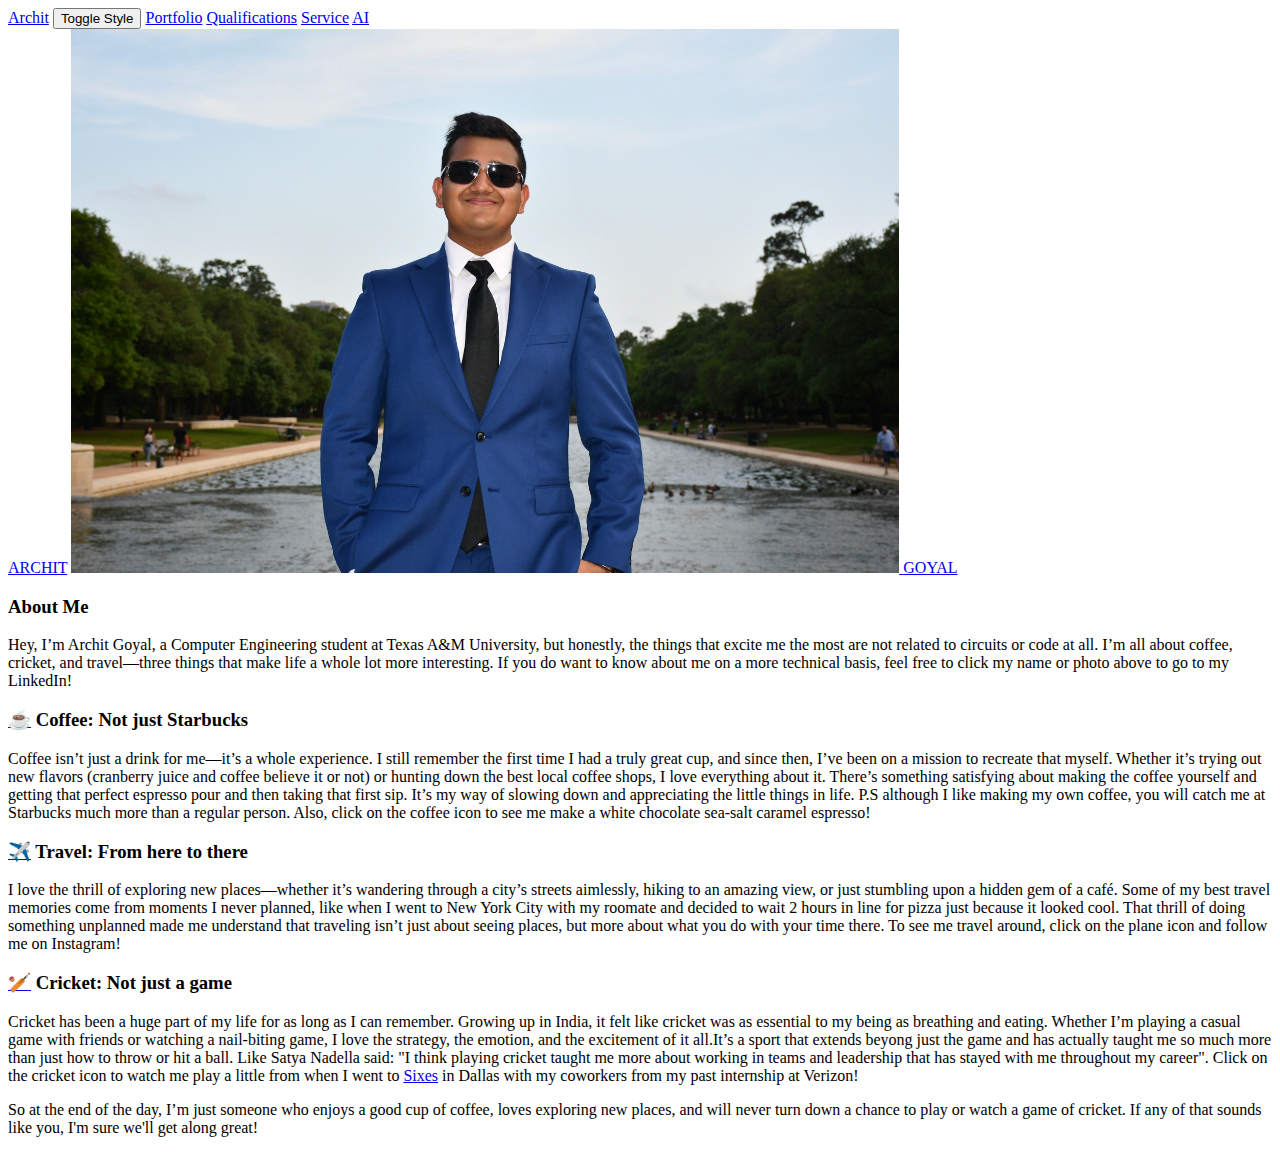
==== commit 56003705: "Added linkedin links" ====
--- a/index.html
+++ b/index.html
@@ -15,9 +15,11 @@
     </div>
     
     <div class="index-image-container">
-        <p class="index-text">ARCHIT</p>
-        <img src="IMG_1133.jpg" alt="Description of image">
-        <p class="index-text">GOYAL</p>
+        <a href="https://www.linkedin.com/in/architgoyal1025/" class="index-text">ARCHIT</a>
+        <a href="https://www.linkedin.com/in/architgoyal1025/" target="_blank">
+            <img src="IMG_1133.jpg" alt="Description of image">
+        </a>
+        <a href="https://www.linkedin.com/in/architgoyal1025/5" class="index-text">GOYAL</a>
     </div>
 
     <!-- <button onclick="toggleStyleSheet()" type="button">Toggle Style</button> -->
@@ -25,7 +27,7 @@
     <div class="index-about-me-section">
         <h3>About Me</h3>
         <p>
-            Hey, I’m Archit Goyal, a Computer Engineering student at Texas A&M University, but honestly, the things that excite me the most are not related to circuits or code at all. I’m all about coffee, cricket, and travel—three things that make life a whole lot more interesting.
+            Hey, I’m Archit Goyal, a Computer Engineering student at Texas A&M University, but honestly, the things that excite me the most are not related to circuits or code at all. I’m all about coffee, cricket, and travel—three things that make life a whole lot more interesting. If you do want to know about me on a more technical basis, feel free to click my name or photo above to go to my LinkedIn!
         </p>
         <h3><a href="https://drive.google.com/file/d/1conn5EDStlwtukKr1Ay4EbEiVSvpVfpa/view?usp=sharing">☕</a> Coffee: Not just Starbucks</h3>
         <p>
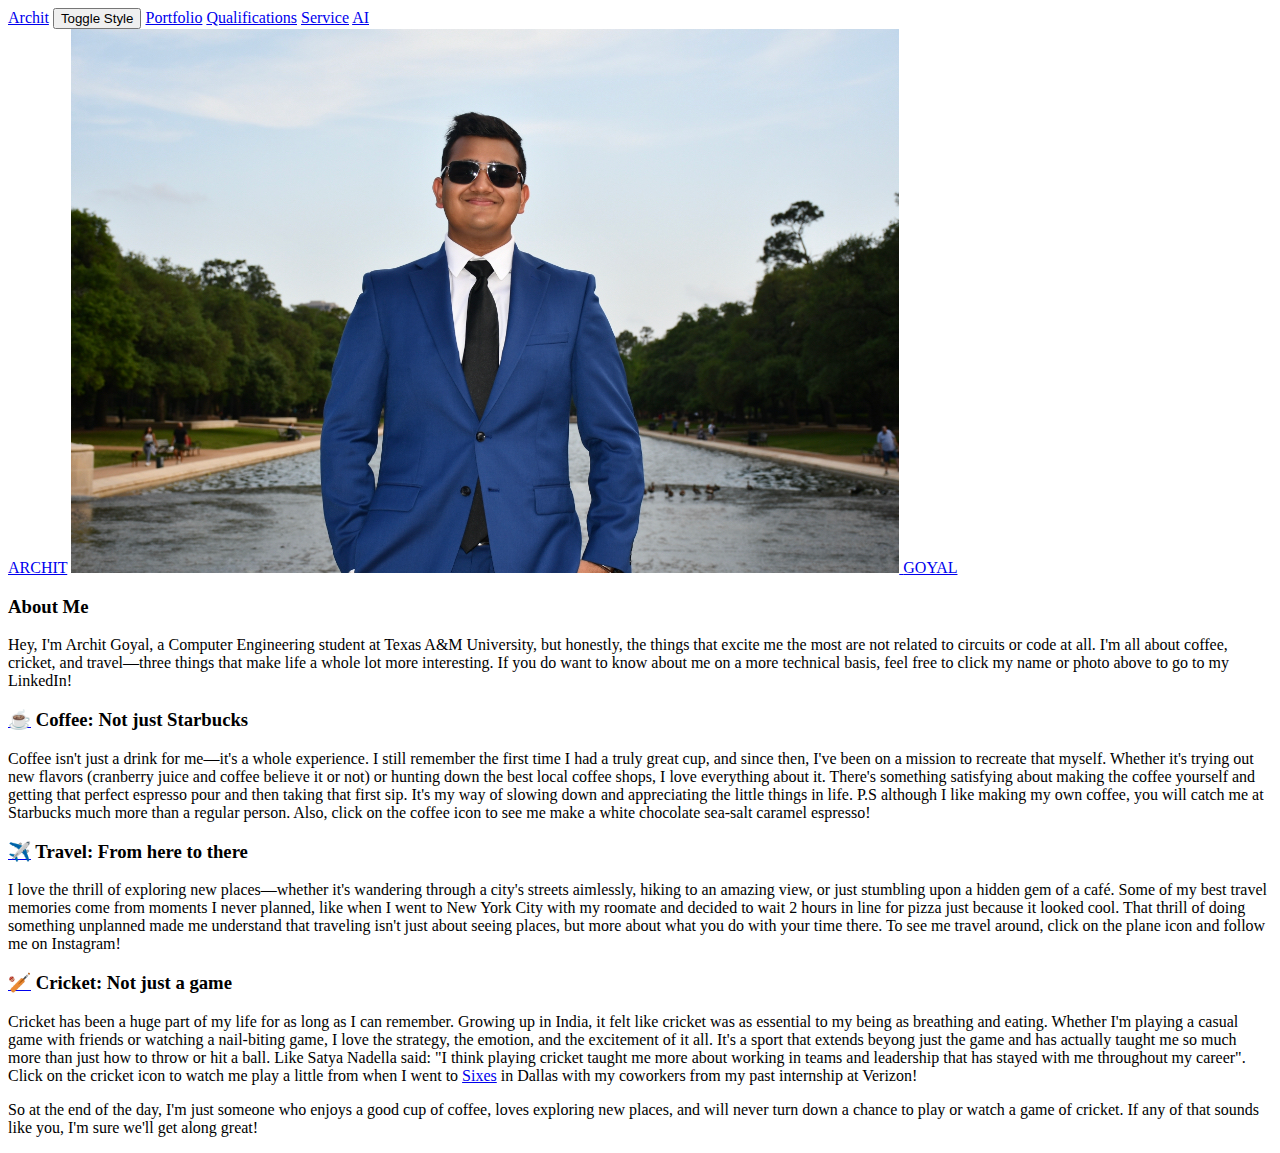
==== commit a813fd7c: "fixed grammar" ====
--- a/index.html
+++ b/index.html
@@ -1,5 +1,6 @@
 <!DOCTYPE html>
 <html>
+    <meta charset="UTF-8">
 <head>
     <!-- <link rel="stylesheet" href="style2.css"> -->
     <link id="mainStyleSheet" rel="stylesheet" href="style.css" />
@@ -27,22 +28,22 @@
     <div class="index-about-me-section">
         <h3>About Me</h3>
         <p>
-            Hey, I’m Archit Goyal, a Computer Engineering student at Texas A&M University, but honestly, the things that excite me the most are not related to circuits or code at all. I’m all about coffee, cricket, and travel—three things that make life a whole lot more interesting. If you do want to know about me on a more technical basis, feel free to click my name or photo above to go to my LinkedIn!
+            Hey, I'm Archit Goyal, a Computer Engineering student at Texas A&M University, but honestly, the things that excite me the most are not related to circuits or code at all. I'm all about coffee, cricket, and travel—three things that make life a whole lot more interesting. If you do want to know about me on a more technical basis, feel free to click my name or photo above to go to my LinkedIn!
         </p>
         <h3><a href="https://drive.google.com/file/d/1conn5EDStlwtukKr1Ay4EbEiVSvpVfpa/view?usp=sharing">☕</a> Coffee: Not just Starbucks</h3>
         <p>
-            Coffee isn’t just a drink for me—it’s a whole experience. I still remember the first time I had a truly great cup, and since then, I’ve been on a mission to recreate that myself. Whether it’s trying out new flavors (cranberry juice and coffee believe it or not) or hunting down the best local coffee shops, I love everything about it. There’s something satisfying about making the coffee yourself and getting that perfect espresso pour and then taking that first sip. It’s my way of slowing down and appreciating the little things in life. P.S although I like making my own coffee, you will catch me at Starbucks much more than a regular person. Also, click on the coffee icon to see me make a white chocolate sea-salt caramel espresso!
+            Coffee isn't just a drink for me—it's a whole experience. I still remember the first time I had a truly great cup, and since then, I've been on a mission to recreate that myself. Whether it's trying out new flavors (cranberry juice and coffee believe it or not) or hunting down the best local coffee shops, I love everything about it. There's something satisfying about making the coffee yourself and getting that perfect espresso pour and then taking that first sip. It's my way of slowing down and appreciating the little things in life. P.S although I like making my own coffee, you will catch me at Starbucks much more than a regular person. Also, click on the coffee icon to see me make a white chocolate sea-salt caramel espresso!
         </p>
         <h3><a href="https://www.instagram.com/thearchitgoyalll/?hl=en">✈️</a> Travel: From here to there</h3>
         <p>
-            I love the thrill of exploring new places—whether it’s wandering through a city’s streets aimlessly, hiking to an amazing view, or just stumbling upon a hidden gem of a café. Some of my best travel memories come from moments I never planned, like when I went to New York City with my roomate and decided to wait 2 hours in line for pizza just because it looked cool. That thrill of doing something unplanned made me understand that traveling isn’t just about seeing places, but more about what you do with your time there. To see me travel around, click on the plane icon and follow me on Instagram! 
+            I love the thrill of exploring new places—whether it's wandering through a city's streets aimlessly, hiking to an amazing view, or just stumbling upon a hidden gem of a café. Some of my best travel memories come from moments I never planned, like when I went to New York City with my roomate and decided to wait 2 hours in line for pizza just because it looked cool. That thrill of doing something unplanned made me understand that traveling isn't just about seeing places, but more about what you do with your time there. To see me travel around, click on the plane icon and follow me on Instagram! 
         </p>
         <h3><a href="https://drive.google.com/file/d/1qnCRuxMhnIvbZvA7OS--y662_W_ZivZG/view?usp=sharing">🏏</a> Cricket: Not just a game</h3>
         <p>
             
-            Cricket has been a huge part of my life for as long as I can remember. Growing up in India, it felt like cricket was as essential to my being as breathing and eating. Whether I’m playing a casual game with friends or watching a nail-biting game, I love the strategy, the emotion, and the excitement of it all.It’s a sport that extends beyong just the game and has actually taught me so much more than just how to throw or hit a ball. Like Satya Nadella said: "I think playing cricket taught me more about working in teams and leadership that has stayed with me throughout my career". Click on the cricket icon to watch me play a little from when I went to <a href="https://sixescricket.com/en-US/social-cricket">Sixes</a> in Dallas with my coworkers from my past internship at Verizon!</p>
+            Cricket has been a huge part of my life for as long as I can remember. Growing up in India, it felt like cricket was as essential to my being as breathing and eating. Whether I'm playing a casual game with friends or watching a nail-biting game, I love the strategy, the emotion, and the excitement of it all. It's a sport that extends beyong just the game and has actually taught me so much more than just how to throw or hit a ball. Like Satya Nadella said: "I think playing cricket taught me more about working in teams and leadership that has stayed with me throughout my career". Click on the cricket icon to watch me play a little from when I went to <a href="https://sixescricket.com/en-US/social-cricket">Sixes</a> in Dallas with my coworkers from my past internship at Verizon!</p>
         <p>
-            So at the end of the day, I’m just someone who enjoys a good cup of coffee, loves exploring new places, and will never turn down a chance to play or watch a game of cricket. If any of that sounds like you, I'm sure we'll get along great!    
+            So at the end of the day, I'm just someone who enjoys a good cup of coffee, loves exploring new places, and will never turn down a chance to play or watch a game of cricket. If any of that sounds like you, I'm sure we'll get along great!    
         </p>
     </div>
 
